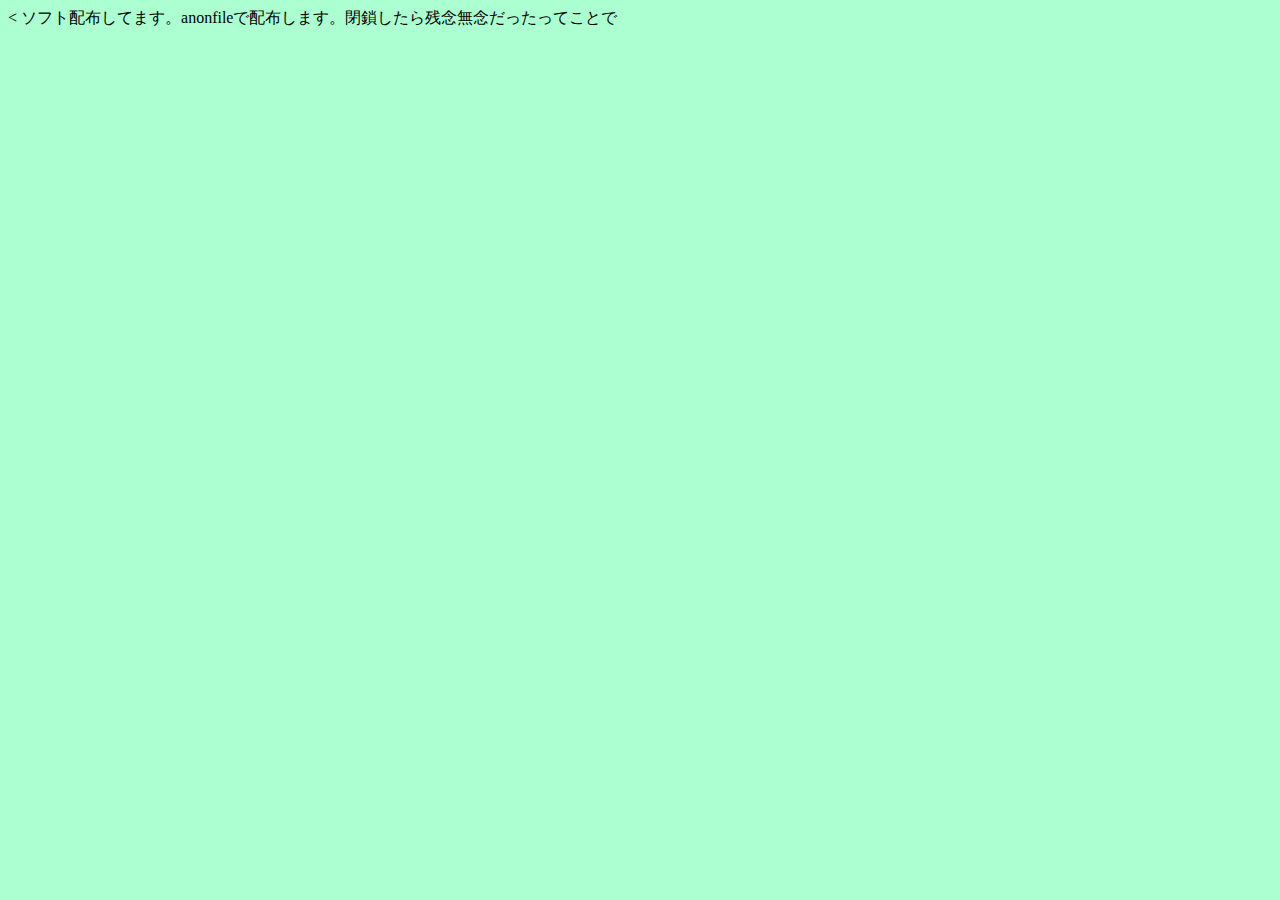
==== 1.html @ c460fbfc "Update 1.html" ====
<<!DOCTYPE html>
<html>
<head>
    <title>ソフト配布所</title>
    <style>
        body {
            background-color: #ABFFD0;
        }
    </style>
</head>
   ソフト配布してます。anonfileで配布します。閉鎖したら残念無念だったってことで
</body>
</html>
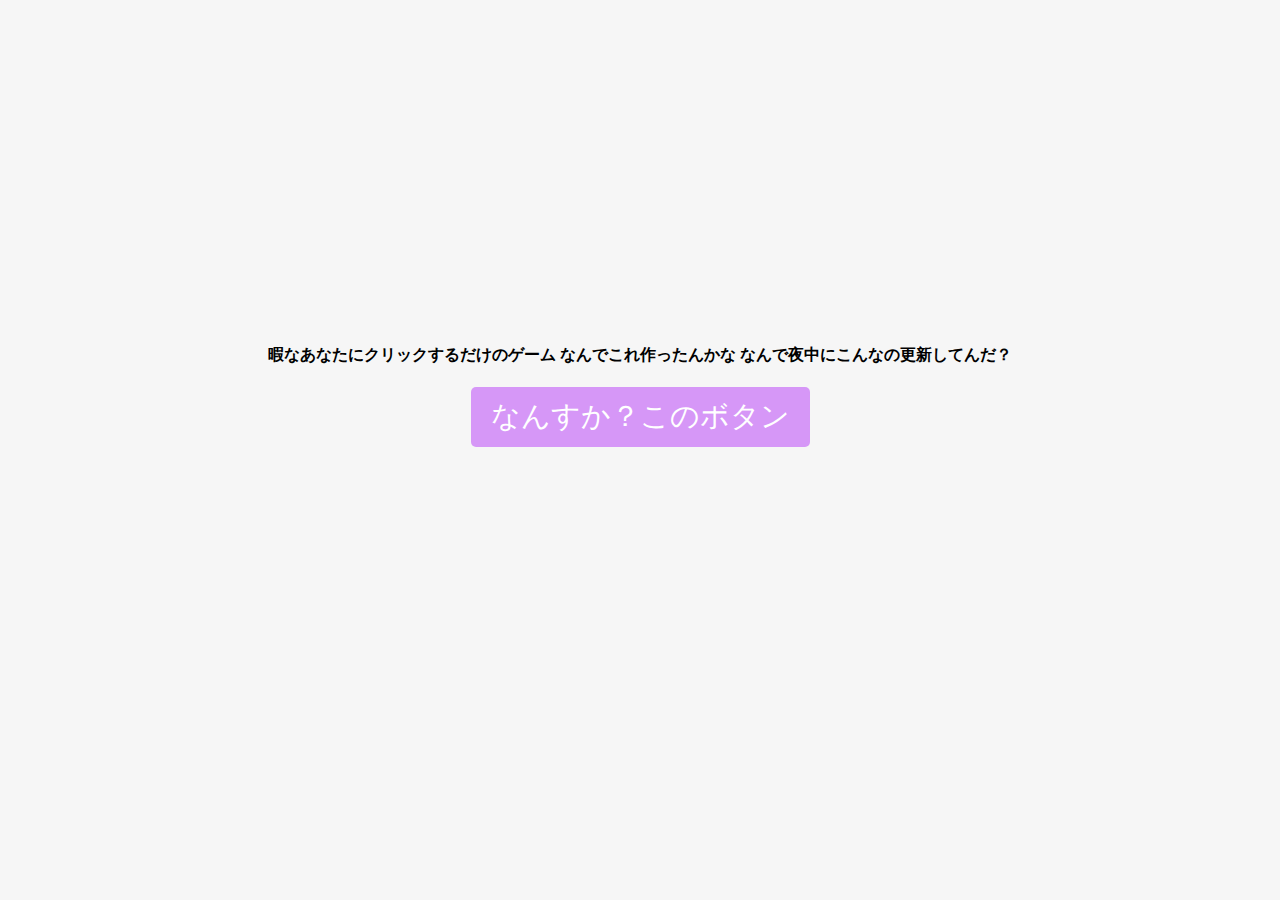
==== commit aa45519a: "Update 1.html" ====
--- a/1.html
+++ b/1.html
@@ -1,13 +1,56 @@
-<<!DOCTYPE html>
+<!DOCTYPE html>
 <html>
 <head>
-    <title>ソフト配布所</title>
+    <title>暇なあなたに</title>
     <style>
         body {
-            background-color: #ABFFD0;
+            display: flex;
+            flex-direction: column;
+            align-items: center;
+            justify-content: center;
+            height: 90vh;
+            margin: 0;
+            background-color: #f6f6f6;
+        }
+
+        h1 {
+            font-size: 48px;
+            margin-bottom: 20px;
+        }
+
+        button {
+            font-size: 29px;
+            padding: 10px 20px;
+            background-color: #d697f7;
+            color: #fff;
+            border: none;
+            border-radius: 5px;
+            cursor: pointer;
+        }
+
+        button:hover {
+            background-color: #280050;
+        }
+
+        #score {
+            font-size: 64px;
+            margin-top: 40px;
+            color: #333;
         }
     </style>
 </head>
-   ソフト配布してます。anonfileで配布します。閉鎖したら残念無念だったってことで
+<body>
+<h4>暇なあなたにクリックするだけのゲーム なんでこれ作ったんかな なんで夜中にこんなの更新してんだ？</h4>
+    <button onclick="incrementScore()">なんすか？このボタン</button>
+    <div id="score"></div>
+
+    <script>
+        function incrementScore() {
+            const scoreElem = document.getElementById('score');
+            let score = Number(scoreElem.textContent);
+            score++;
+            scoreElem.textContent = score;
+        }
+    </script>
 </body>
 </html>
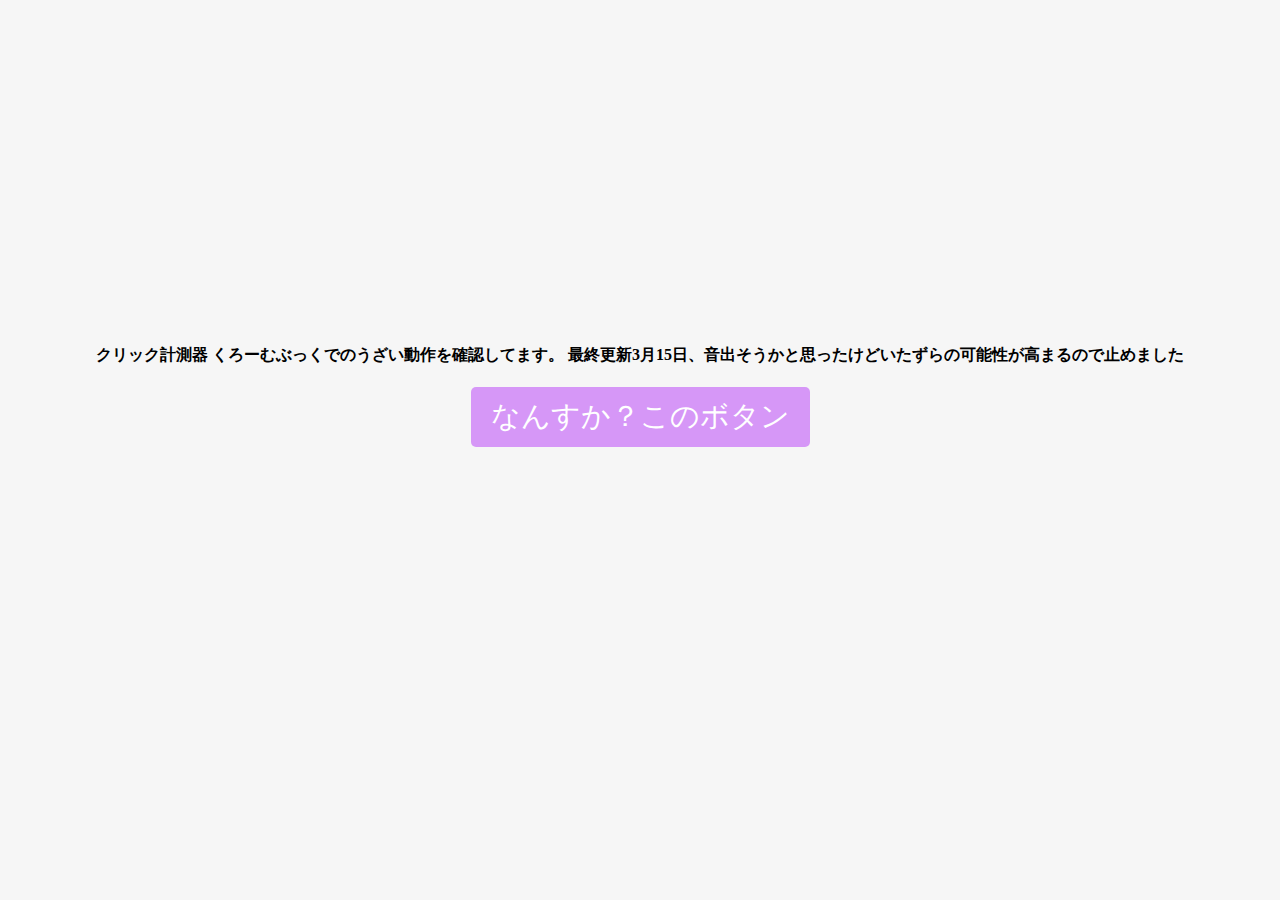
==== commit b4d8da65: "Update 1.html" ====
--- a/1.html
+++ b/1.html
@@ -40,7 +40,7 @@
     </style>
 </head>
 <body>
-<h4>暇なあなたにクリックするだけのゲーム なんでこれ作ったんかな なんで夜中にこんなの更新してんだ？</h4>
+<h4>クリック計測器 くろーむぶっくでのうざい動作を確認してます。 最終更新3月15日、音出そうかと思ったけどいたずらの可能性が高まるので止めました</h4>
     <button onclick="incrementScore()">なんすか？このボタン</button>
     <div id="score"></div>
 
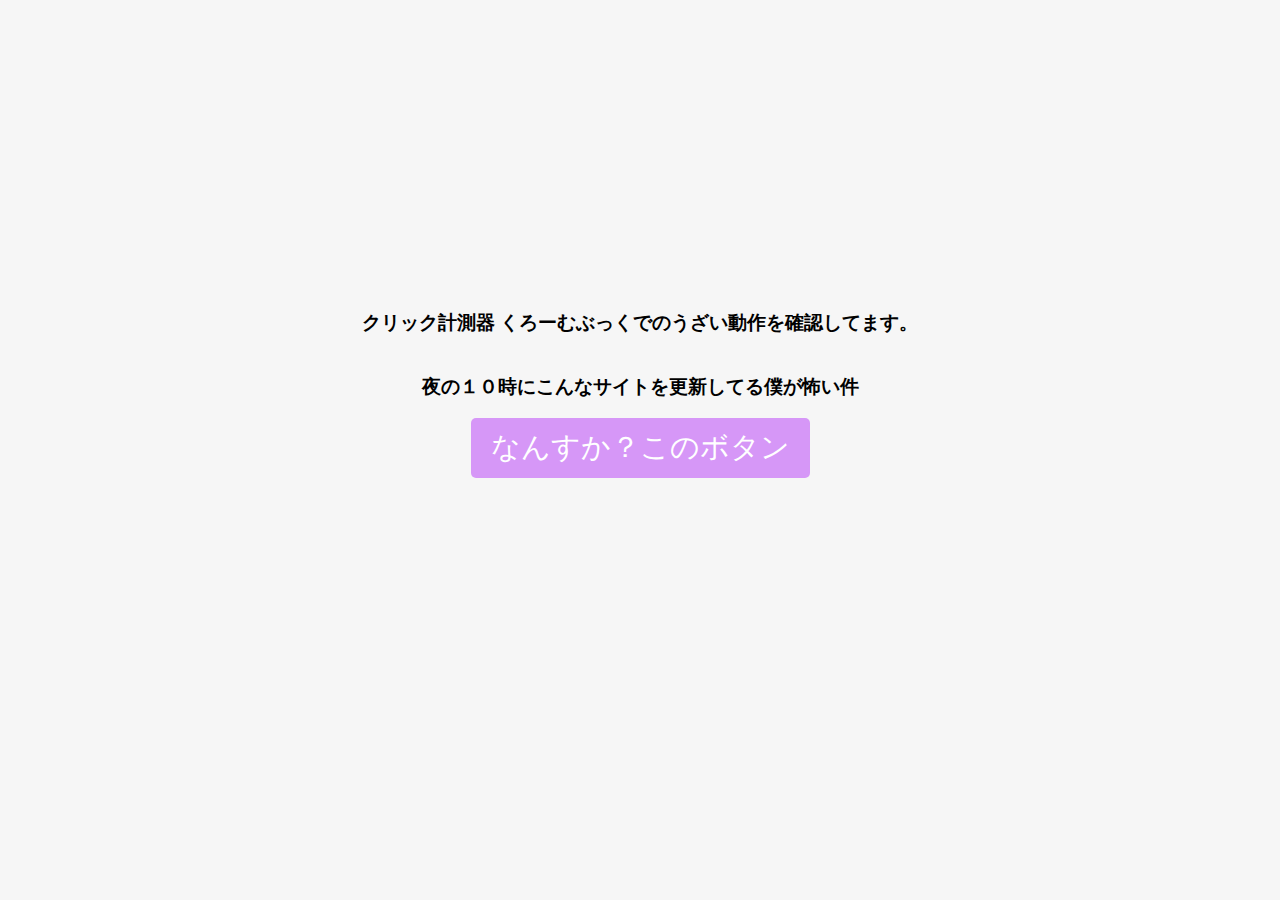
==== commit 6812af54: "Update 1.html" ====
--- a/1.html
+++ b/1.html
@@ -40,7 +40,9 @@
     </style>
 </head>
 <body>
-<h4>クリック計測器 くろーむぶっくでのうざい動作を確認してます。 最終更新3月15日、音出そうかと思ったけどいたずらの可能性が高まるので止めました</h4>
+<h3>クリック計測器 くろーむぶっくでのうざい動作を確認してます。 </h3>
+<h3>夜の１０時にこんなサイトを更新してる僕が怖い件</h3>
+    
     <button onclick="incrementScore()">なんすか？このボタン</button>
     <div id="score"></div>
 
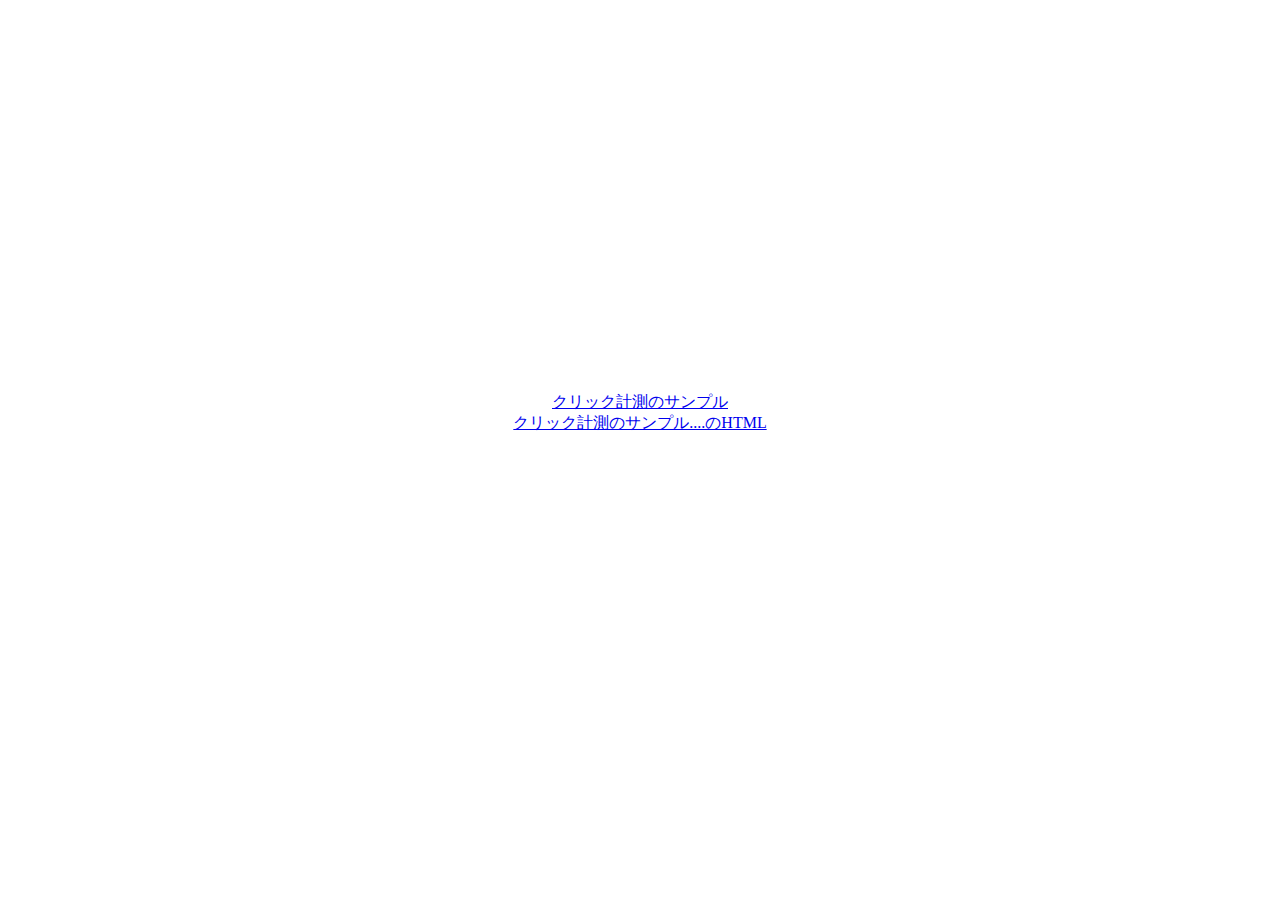
==== commit befa245c: "Update 1.html" ====
--- a/1.html
+++ b/1.html
@@ -1,58 +1,18 @@
 <!DOCTYPE html>
 <html>
 <head>
-    <title>暇なあなたに</title>
+    <title>index</title>
     <style>
         body {
             display: flex;
             flex-direction: column;
+            justify-content: center;
             align-items: center;
-            justify-content: center;
             height: 90vh;
-            margin: 0;
-            background-color: #f6f6f6;
-        }
-
-        h1 {
-            font-size: 48px;
-            margin-bottom: 20px;
-        }
-
-        button {
-            font-size: 29px;
-            padding: 10px 20px;
-            background-color: #d697f7;
-            color: #fff;
-            border: none;
-            border-radius: 5px;
-            cursor: pointer;
-        }
-
-        button:hover {
-            background-color: #280050;
-        }
-
-        #score {
-            font-size: 64px;
-            margin-top: 40px;
-            color: #333;
         }
     </style>
 </head>
 <body>
-<h3>クリック計測器 くろーむぶっくでのうざい動作を確認してます。 </h3>
-<h3>夜の１０時にこんなサイトを更新してる僕が怖い件</h3>
-    
-    <button onclick="incrementScore()">なんすか？このボタン</button>
-    <div id="score"></div>
-
-    <script>
-        function incrementScore() {
-            const scoreElem = document.getElementById('score');
-            let score = Number(scoreElem.textContent);
-            score++;
-            scoreElem.textContent = score;
-        }
-    </script>
-</body>
+<a href="clicksample.html">クリック計測のサンプル</a>
+    <a href="openclicker.html">クリック計測のサンプル....のHTML</a>
 </html>
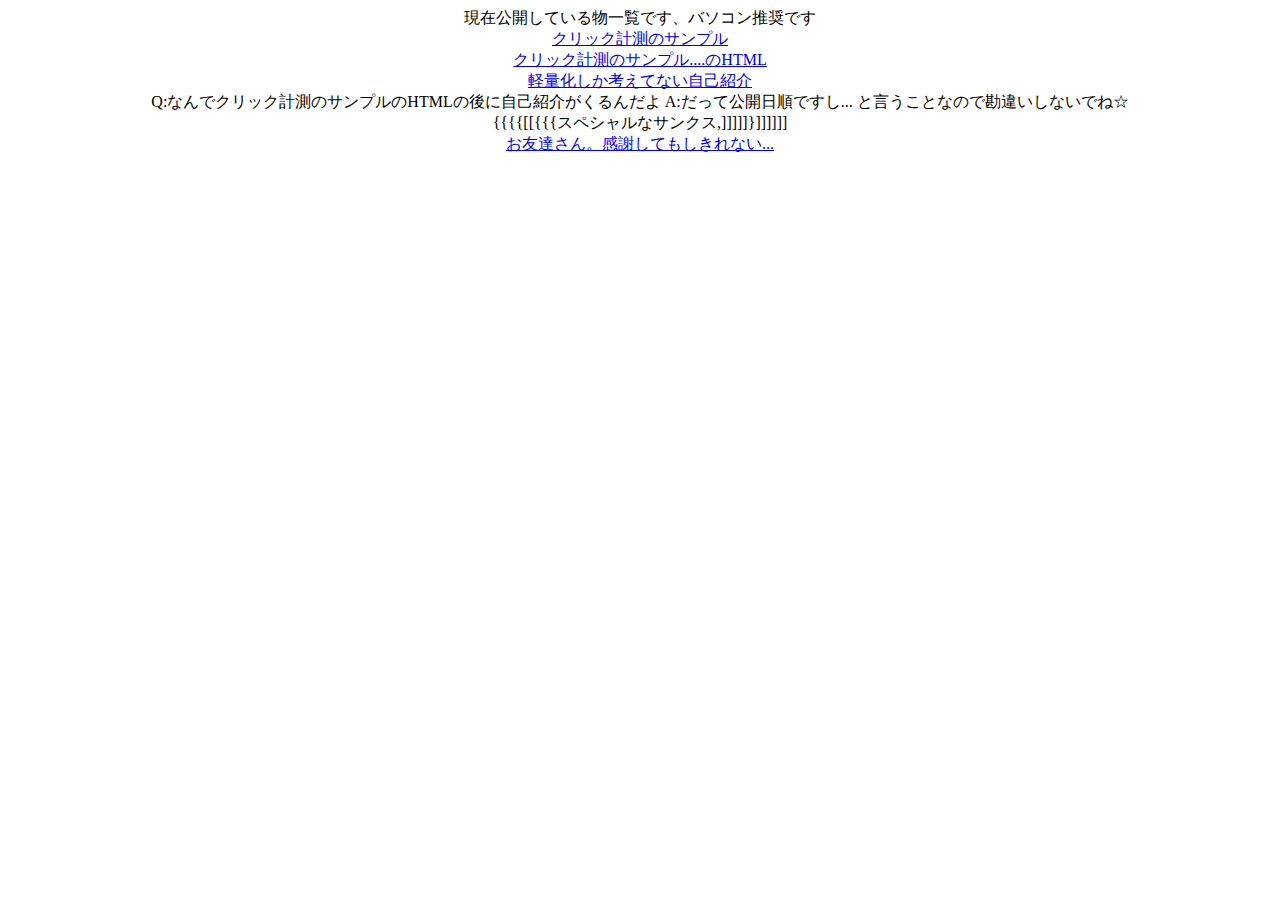
==== commit 6abcffe1: "Update 1.html" ====
--- a/1.html
+++ b/1.html
@@ -6,13 +6,18 @@
         body {
             display: flex;
             flex-direction: column;
-            justify-content: center;
+            justify-content: column;
             align-items: center;
             height: 90vh;
         }
     </style>
 </head>
 <body>
-<a href="clicksample.html">クリック計測のサンプル</a>
+<a>現在公開している物一覧です、バソコン推奨です<a>
+    <a href="clicksample.html">クリック計測のサンプル</a>
     <a href="openclicker.html">クリック計測のサンプル....のHTML</a>
+        <a href="私はこんな人です.html">軽量化しか考えてない自己紹介</a>
+    <a>Q:なんでクリック計測のサンプルのHTMLの後に自己紹介がくるんだよ A:だって公開日順ですし...  と言うことなので勘違いしないでね☆ 
+        <a>{{{{[[{{{スペシャルなサンクス,]]]]]}]]]]]]<a>
+<a href="おとも.html">お友達さん。感謝してもしきれない...</a>
 </html>
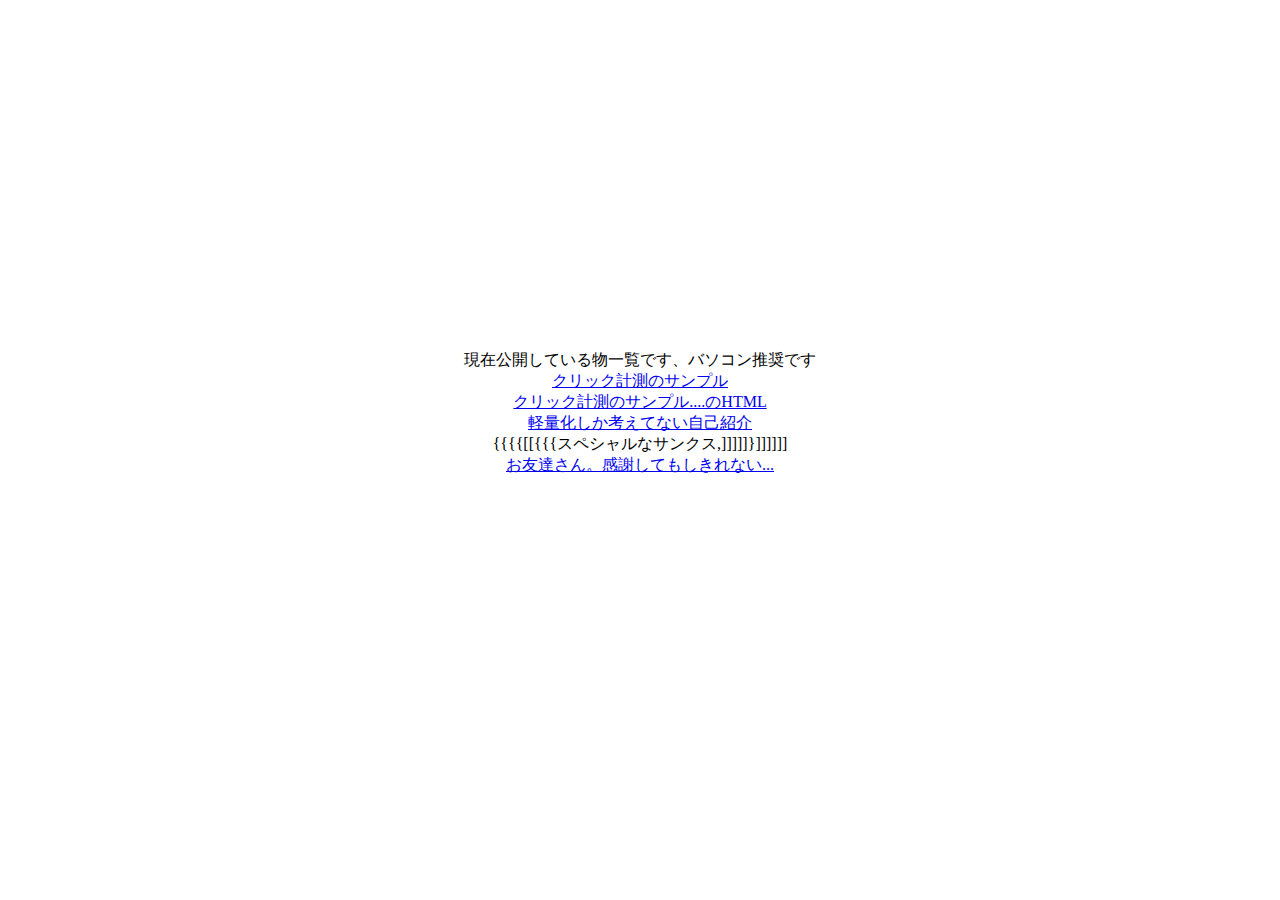
==== commit 914b510b: "Update 1.html" ====
--- a/1.html
+++ b/1.html
@@ -6,7 +6,7 @@
         body {
             display: flex;
             flex-direction: column;
-            justify-content: column;
+            justify-content: center;
             align-items: center;
             height: 90vh;
         }
@@ -17,7 +17,6 @@
     <a href="clicksample.html">クリック計測のサンプル</a>
     <a href="openclicker.html">クリック計測のサンプル....のHTML</a>
         <a href="私はこんな人です.html">軽量化しか考えてない自己紹介</a>
-    <a>Q:なんでクリック計測のサンプルのHTMLの後に自己紹介がくるんだよ A:だって公開日順ですし...  と言うことなので勘違いしないでね☆ 
         <a>{{{{[[{{{スペシャルなサンクス,]]]]]}]]]]]]<a>
 <a href="おとも.html">お友達さん。感謝してもしきれない...</a>
 </html>
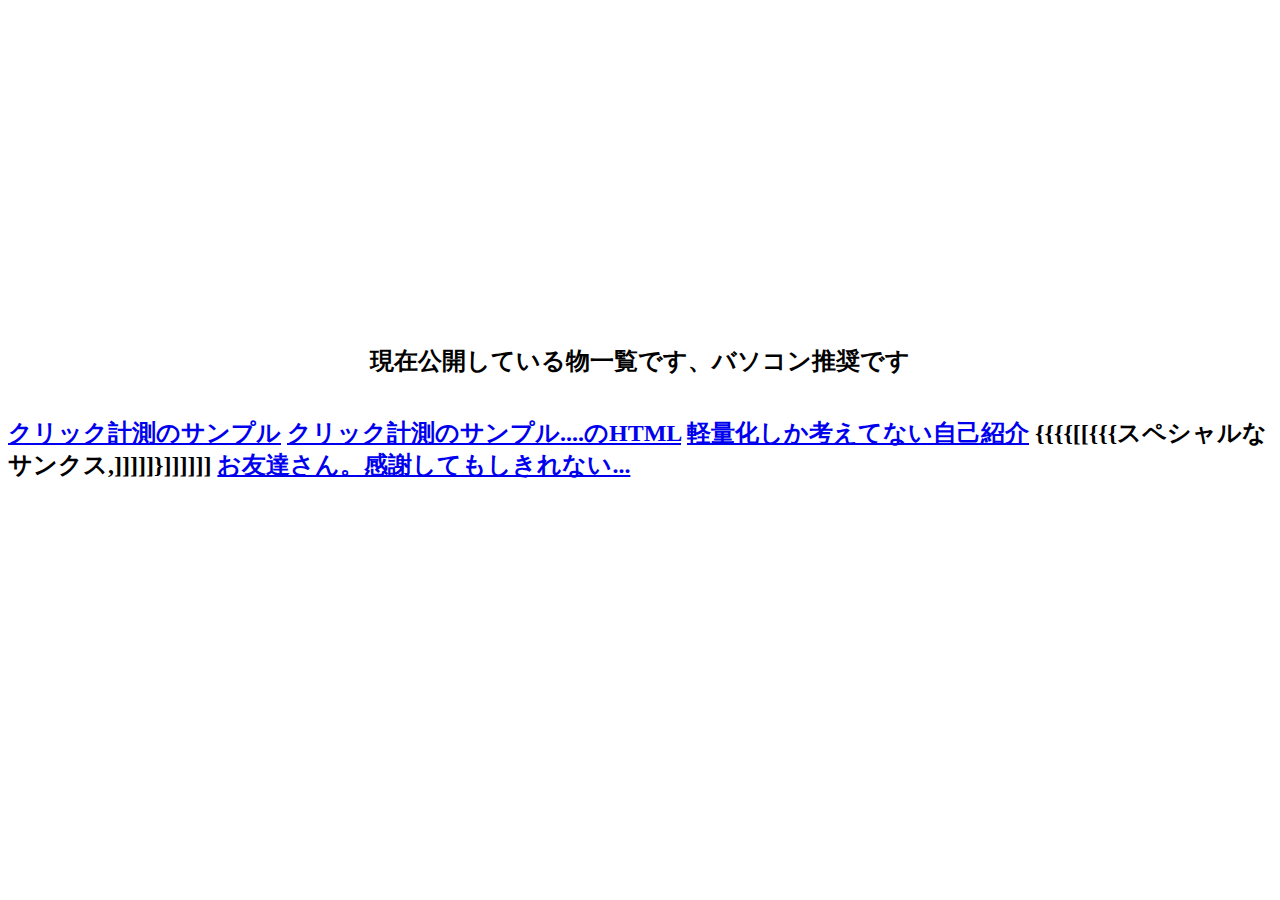
==== commit 41c511f0: "Update 1.html" ====
--- a/1.html
+++ b/1.html
@@ -13,7 +13,7 @@
     </style>
 </head>
 <body>
-<a>現在公開している物一覧です、バソコン推奨です<a>
+<h2>現在公開している物一覧です、バソコン推奨です<h2>
     <a href="clicksample.html">クリック計測のサンプル</a>
     <a href="openclicker.html">クリック計測のサンプル....のHTML</a>
         <a href="私はこんな人です.html">軽量化しか考えてない自己紹介</a>
